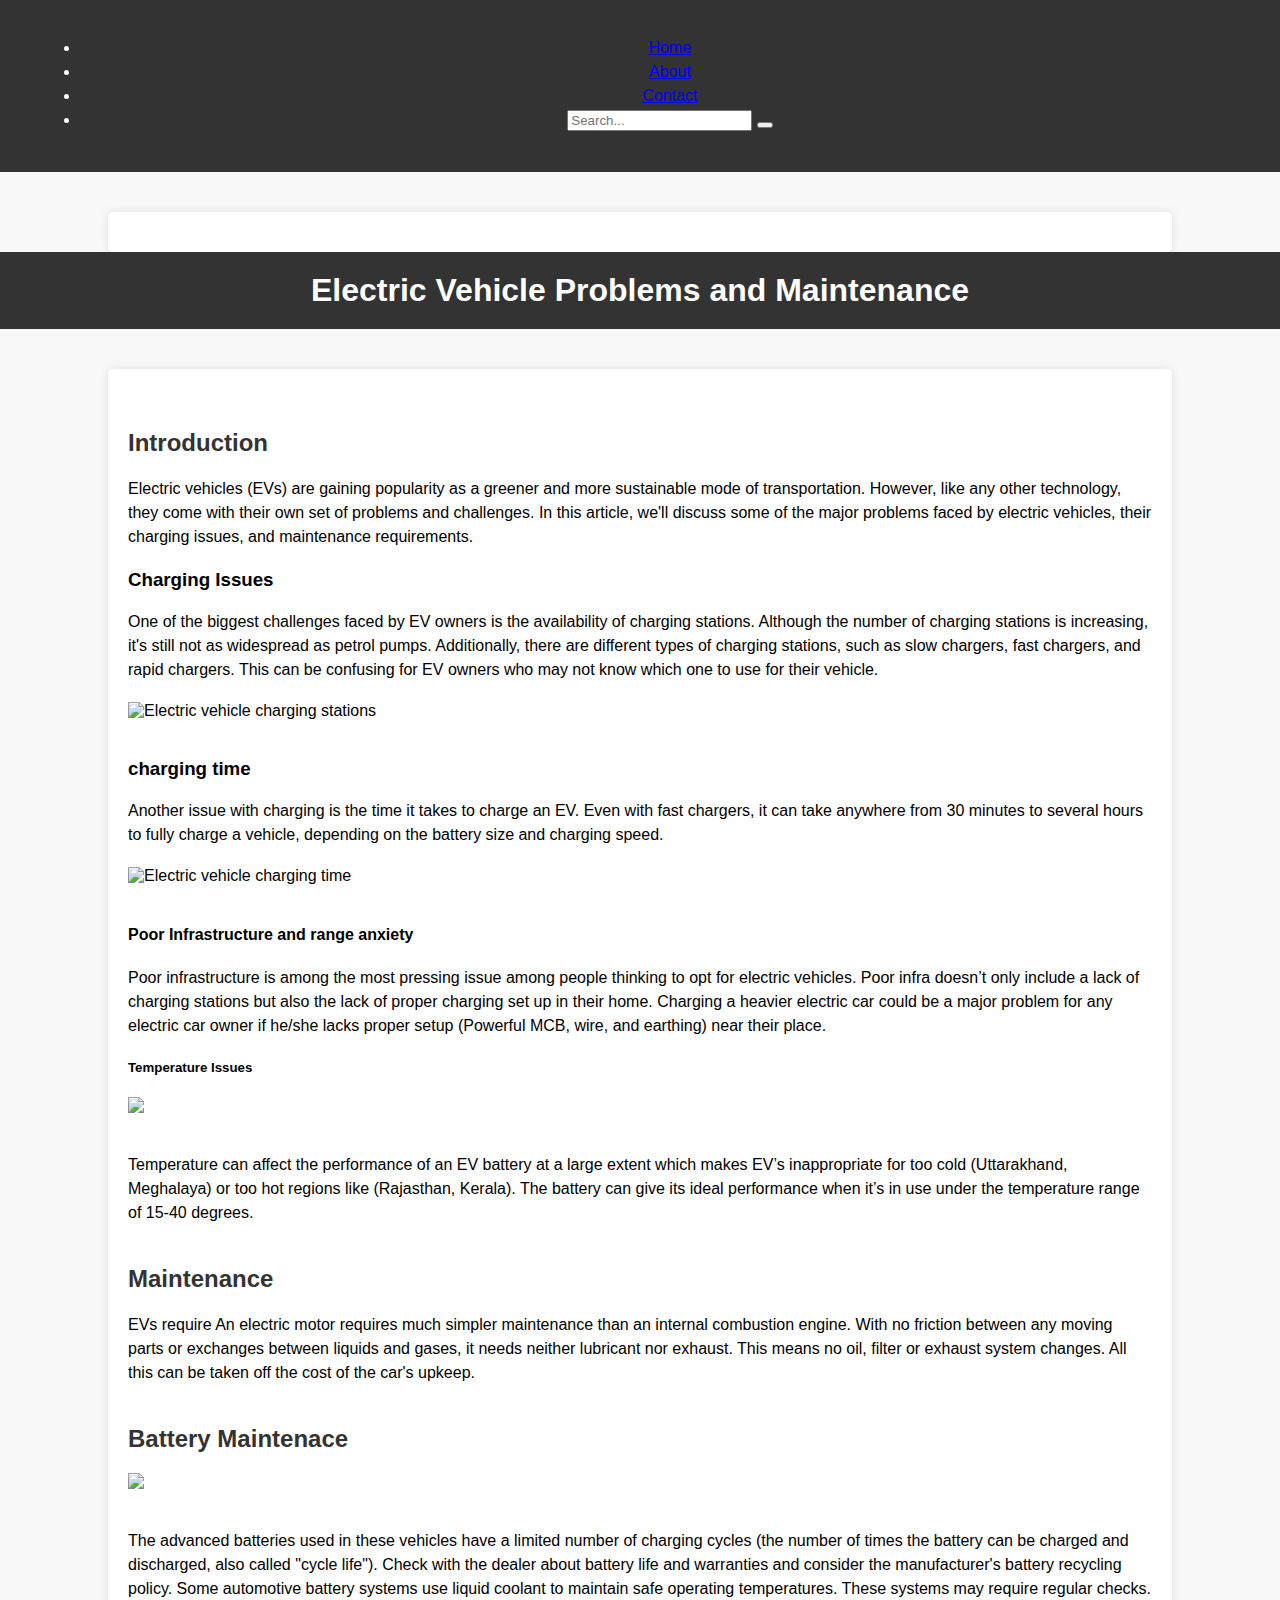
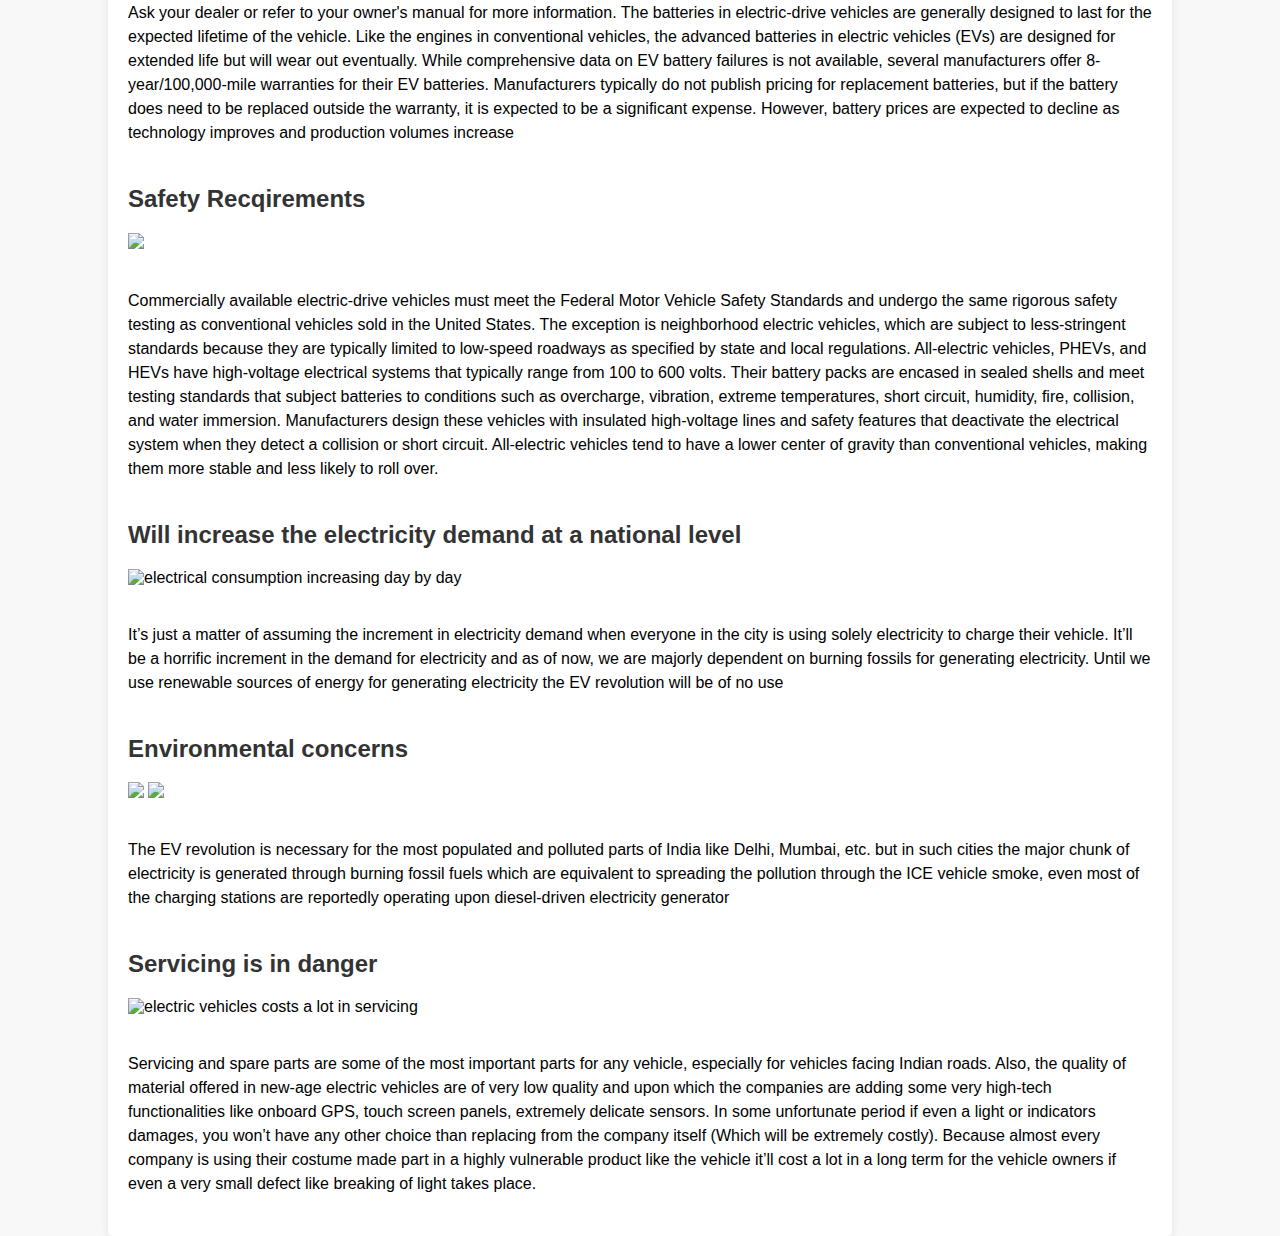
==== index.html @ a734d4d6 "Add files via upload" ====
<!DOCTYPE html>
<html>
    <head>

      

      <title>Search Bar Example</title>
      <link rel="stylesheet" type="text/css" href="C:\Users\BABAN KUMAR\Downloads\cheproject.css">
    </head>
    <body>
      <header>
        <nav>
          <div class="container">
            <ul>
              <li><a href="C:\Users\BABAN KUMAR\Downloads\CHEprojectfinal.html">Home</a></li>
              <li><a href="C:\Users\BABAN KUMAR\Downloads\cheprojectaboutsection.html">About</a></li>
              <li><a href="C:\Users\BABAN KUMAR\Downloads\newcontactfile.html">Contact</a></li>
              <li class="search">
                <form>
                  <input type="text" placeholder="Search...">
                  <button type="submit"><i class="fa fa-search"></i></button>
                </form>
              </li>
            </ul>
          </div>
        </nav>
      </header>
      
      <main>
        <!-- content goes here -->
      </main>
      
    </body>
    </html>
    
    <title>Electric Vehicle Problems and Maintenance</title>
    <meta name="viewport" content="width=device-width, initial-scale=1">
    <style>
      /* Global styles */
      body {
        font-family: Arial, sans-serif;
        background-color: #f8f8f8;
        margin: 0;
        padding: 0;
      }
      
      /* Header styles */
      header {
        background-color: #333;
        color: #fff;
        text-align: center;
        padding: 20px;
        margin-bottom: 40px;
      }
      
      header h1 {
        margin: 0;
      }
      
      /* Main content styles */
      main {
        width: 80%;
        margin: 0 auto;
        padding: 20px;
        background-color: #fff;
        box-shadow: 0 0 10px rgba(0, 0, 0, 0.1);
        border-radius: 5px;
      }
      
      h2 {
        color: #333;
        margin-top: 40px;
      }
      
      p {
        line-height: 1.5;
        margin-bottom: 20px;
      }
      
      ul {
        list-style: disc;
        margin-left: 20px;
        line-height: 1.5;
        margin-bottom: 20px;
      }
      
      /* Image styles */
      img {
        max-width: 100%;
        height: auto;
        margin-bottom: 20px;
      }
      
      /* Footer styles */
      footer {
        background-color: #333;
        color: #fff;
        text-align: center;
        padding: 10px;
        margin-top: 40px;
      }
      
      /* Responsive styles */
      @media (max-width: 768px) {
        main {
          width: 90%;
        }
      }
    </style>
  </head>
  <body>
    <header>
      <h1>Electric Vehicle Problems and Maintenance</h1>
    </header>
    <main>
      <h2>Introduction</h2>
      <p>Electric vehicles (EVs) are gaining popularity as a greener and more sustainable mode of transportation. However, like any other technology, they come with their own set of problems and challenges. In this article, we'll discuss some of the major problems faced by electric vehicles, their charging issues, and maintenance requirements.</p>
      
      <h3>Charging Issues</h3>
      <p>One of the biggest challenges faced by EV owners is the availability of charging stations. Although the number of charging stations is increasing, it's still not as widespread as petrol pumps. Additionally, there are different types of charging stations, such as slow chargers, fast chargers, and rapid chargers. This can be confusing for EV owners who may not know which one to use for their vehicle.</p>
      <img src="C:\Users\BABAN KUMAR\Downloads\chargingstationsimages.jpg" " alt="Electric vehicle charging stations">
      <h3>charging time</h3>
      <p>Another issue with charging is the time it takes to charge an EV. Even with fast chargers, it can take anywhere from 30 minutes to several hours to fully charge a vehicle, depending on the battery size and charging speed.</p>
      <img src="C:\Users\BABAN KUMAR\Downloads\electricvehicles charging.jpg" " alt="Electric vehicle charging time">
      

    <h4>Poor Infrastructure and range anxiety</h4>
    <p>Poor infrastructure is among the most pressing issue among people thinking to opt for electric vehicles. Poor infra doesn’t only include a lack of charging stations but also the lack of proper charging set up in their home. Charging a heavier electric car could be a major problem for any electric car owner if he/she lacks proper setup (Powerful MCB, wire, and earthing) near their place.</p>
    
    
    <h5>Temperature Issues</h5>
    <img src="C:\Users\BABAN KUMAR\Downloads\temperature.jpg">
    <p>Temperature can affect the performance of an EV battery at a large extent which makes EV’s inappropriate for too cold (Uttarakhand, Meghalaya) or too hot regions like (Rajasthan, Kerala). The battery can give its ideal performance when it’s in use under the temperature range of 15-40 degrees.</p>
      
    
    
    <h2>Maintenance</h2>
    <p>EVs require An electric motor requires much simpler maintenance than an internal combustion engine. With no friction between any moving parts or exchanges between liquids and gases, it needs neither lubricant nor exhaust. This means no oil, filter or exhaust system changes. All this can be taken off the cost of the car's upkeep.</p>
    
    <h2>Battery Maintenace</h2>
    <img src="C:\Users\BABAN KUMAR\Downloads\charging.webp">
    <p>The advanced batteries used in these vehicles have a limited number of charging cycles (the number of times the battery can be charged and discharged, also called "cycle life"). Check with the dealer about battery life and warranties and consider the manufacturer's battery recycling policy. Some automotive battery systems use liquid coolant to maintain safe operating temperatures. These systems may require regular checks. Ask your dealer or refer to your owner's manual for more information.

        The batteries in electric-drive vehicles are generally designed to last for the expected lifetime of the vehicle. Like the engines in conventional vehicles, the advanced batteries in electric vehicles (EVs) are designed for extended life but will wear out eventually. While comprehensive data on EV battery failures is not available, several manufacturers offer 8-year/100,000-mile warranties for their EV batteries.
        
        Manufacturers typically do not publish pricing for replacement batteries, but if the battery does need to be replaced outside the warranty, it is expected to be a significant expense. However, battery prices are expected to decline as technology improves and production volumes increase</p>
       
       
        <h2>Safety Recqirements</h2>
        <img src="C:\Users\BABAN KUMAR\Downloads\safety.jpg">
        <p>Commercially available electric-drive vehicles must meet the Federal Motor Vehicle Safety Standards and undergo the same rigorous safety testing as conventional vehicles sold in the United States. The exception is neighborhood electric vehicles, which are subject to less-stringent standards because they are typically limited to low-speed roadways as specified by state and local regulations.

            All-electric vehicles, PHEVs, and HEVs have high-voltage electrical systems that typically range from 100 to 600 volts. Their battery packs are encased in sealed shells and meet testing standards that subject batteries to conditions such as overcharge, vibration, extreme temperatures, short circuit, humidity, fire, collision, and water immersion. Manufacturers design these vehicles with insulated high-voltage lines and safety features that deactivate the electrical system when they detect a collision or short circuit. All-electric vehicles tend to have a lower center of gravity than conventional vehicles, making them more stable and less likely to roll over.</p>
    
    
            <h2>Will increase the electricity demand at a national level</h2>
            <img src="C:\Users\BABAN KUMAR\Downloads\electricity consumption.png" " alt="electrical consumption increasing day by day">
    <p>It’s just a matter of assuming the increment in electricity demand when everyone in the city is using solely electricity to charge their vehicle. It’ll be a horrific increment in the demand for electricity and as of now, we are majorly dependent on burning fossils for generating electricity.
        Until we use renewable sources of energy for generating electricity the EV revolution will be of no use</p> 
    
    
        <h2> Environmental concerns</h2>
        <img src="C:\Users\BABAN KUMAR\Downloads\evs.jpg">
        <img  src="C:\Users\BABAN KUMAR\Downloads\evs1.jpg">
    <p>The EV revolution is necessary for the most populated and polluted parts of India like Delhi, Mumbai, etc. but in such cities the major chunk of electricity is generated through burning fossil fuels which are equivalent to spreading the pollution through the ICE vehicle smoke, even most of the charging stations are reportedly operating upon diesel-driven electricity generator</p>
    
    
    <h2>Servicing is in danger</h2>
    <img src="C:\Users\BABAN KUMAR\Downloads\electric vehicles costs.webp" " alt="electric vehicles costs a lot in servicing">
    <p>Servicing and spare parts are some of the most important parts for any vehicle, especially for vehicles facing Indian roads. Also, the quality of material offered in new-age electric vehicles are of very low quality and upon which the companies are adding some very high-tech functionalities like onboard GPS, touch screen panels, extremely delicate sensors. In some unfortunate period if even a light or indicators damages, you won’t have any other choice than replacing from the company itself (Which will be extremely costly). Because almost every company is using their costume made part in a highly vulnerable product like the vehicle it’ll cost a lot in a long term for the vehicle owners if even a very small defect like breaking of light takes place.</p>
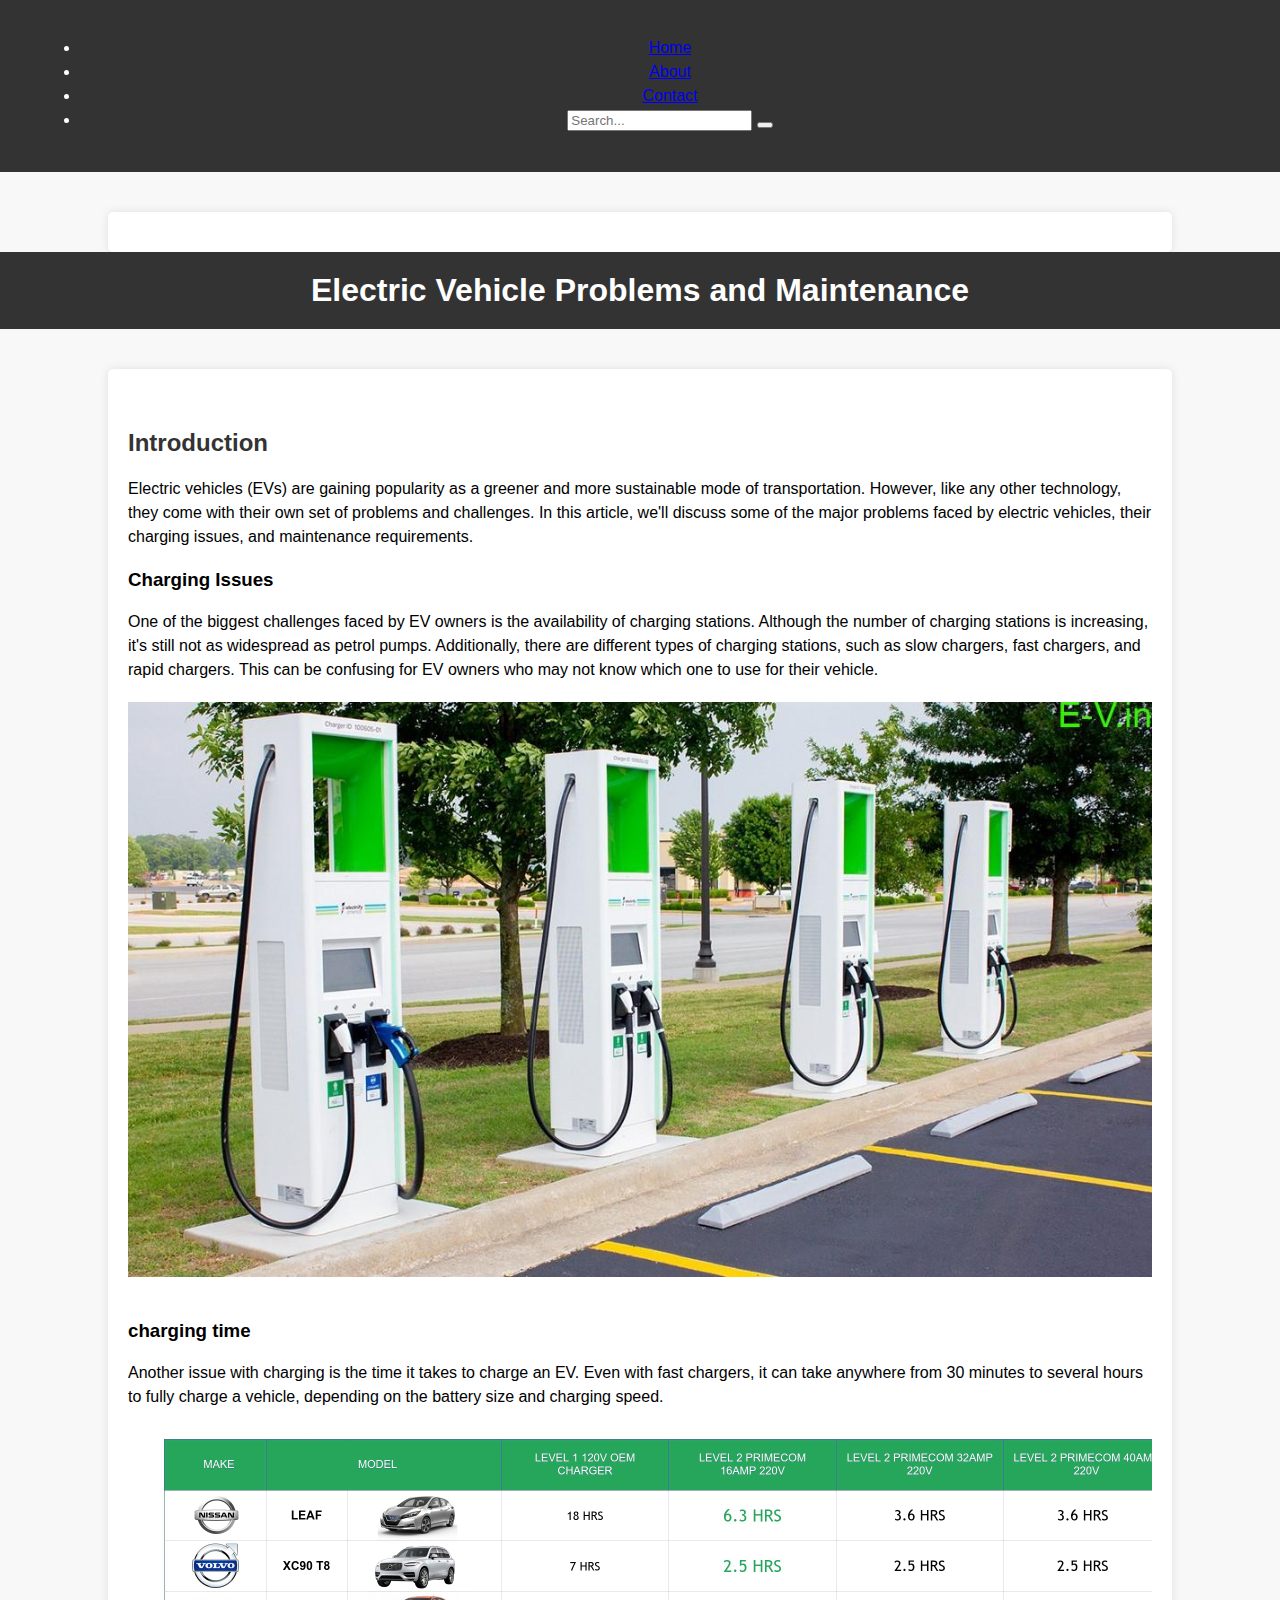
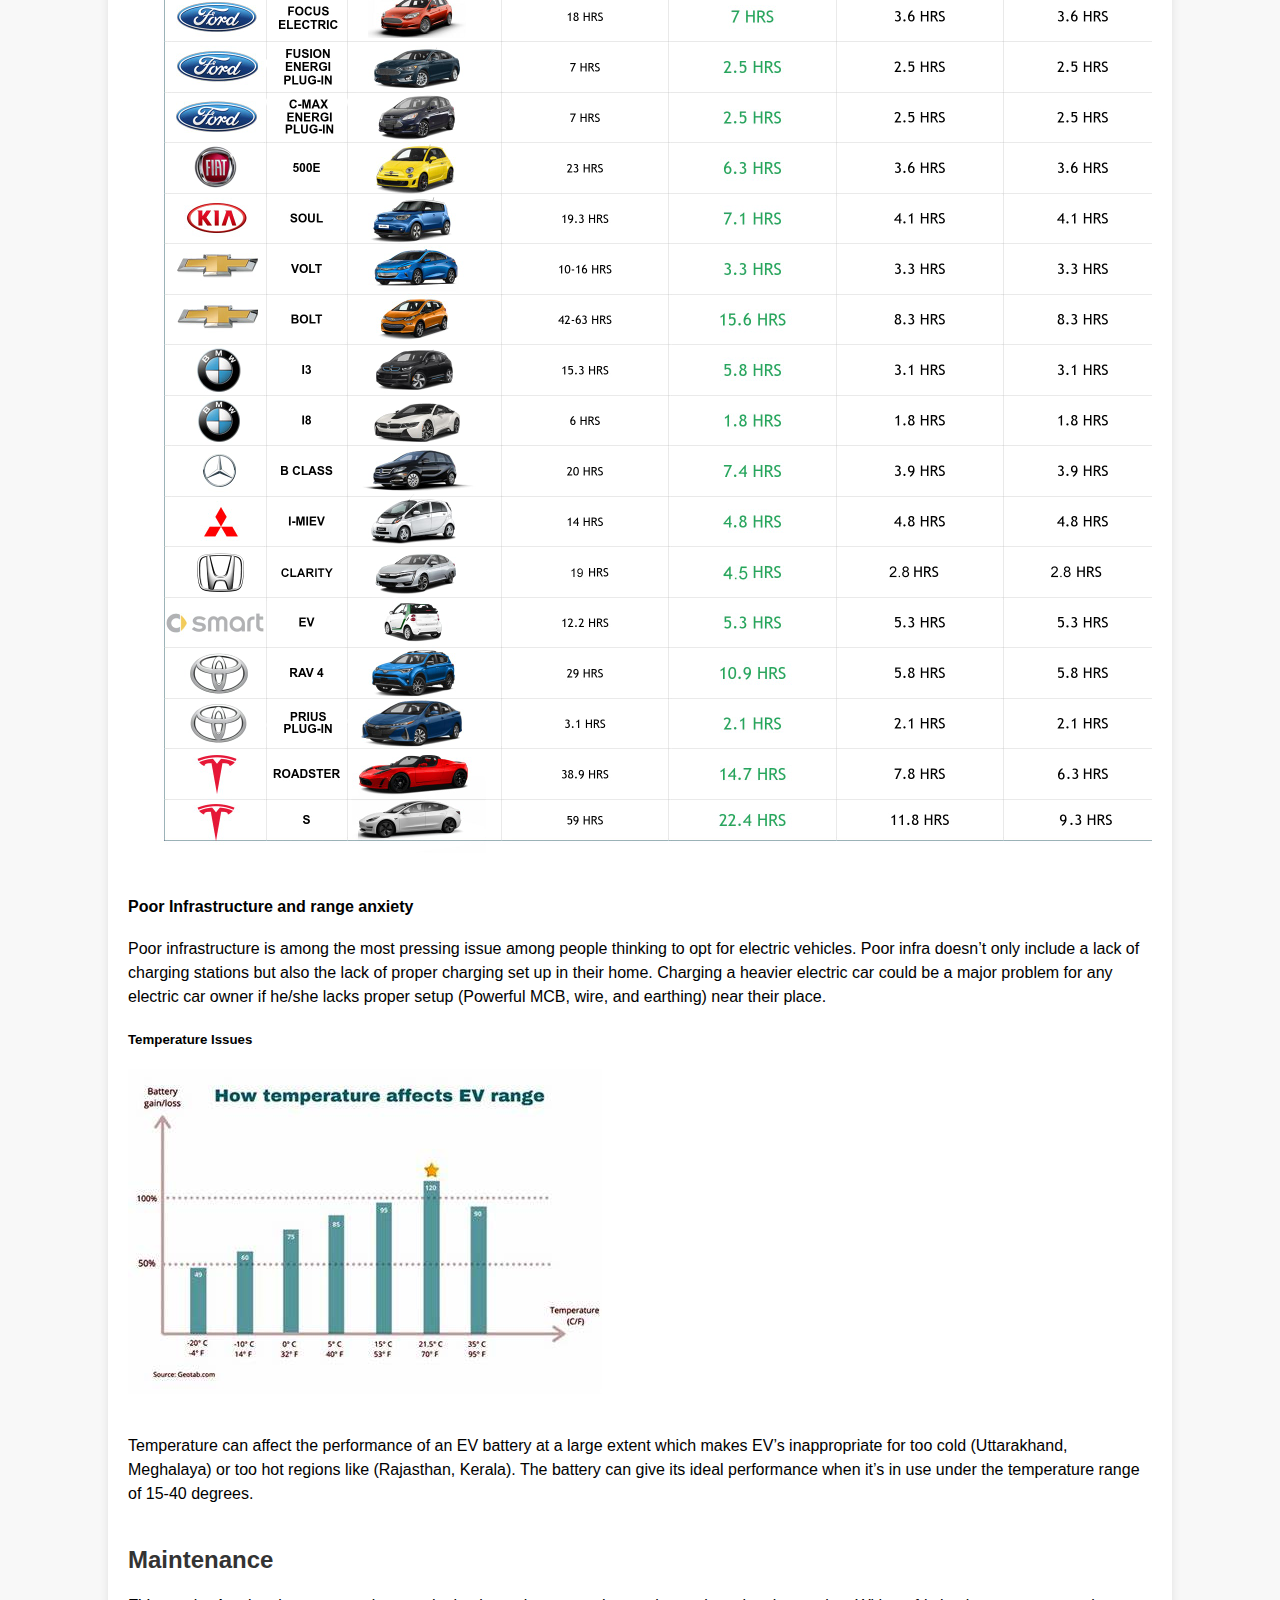
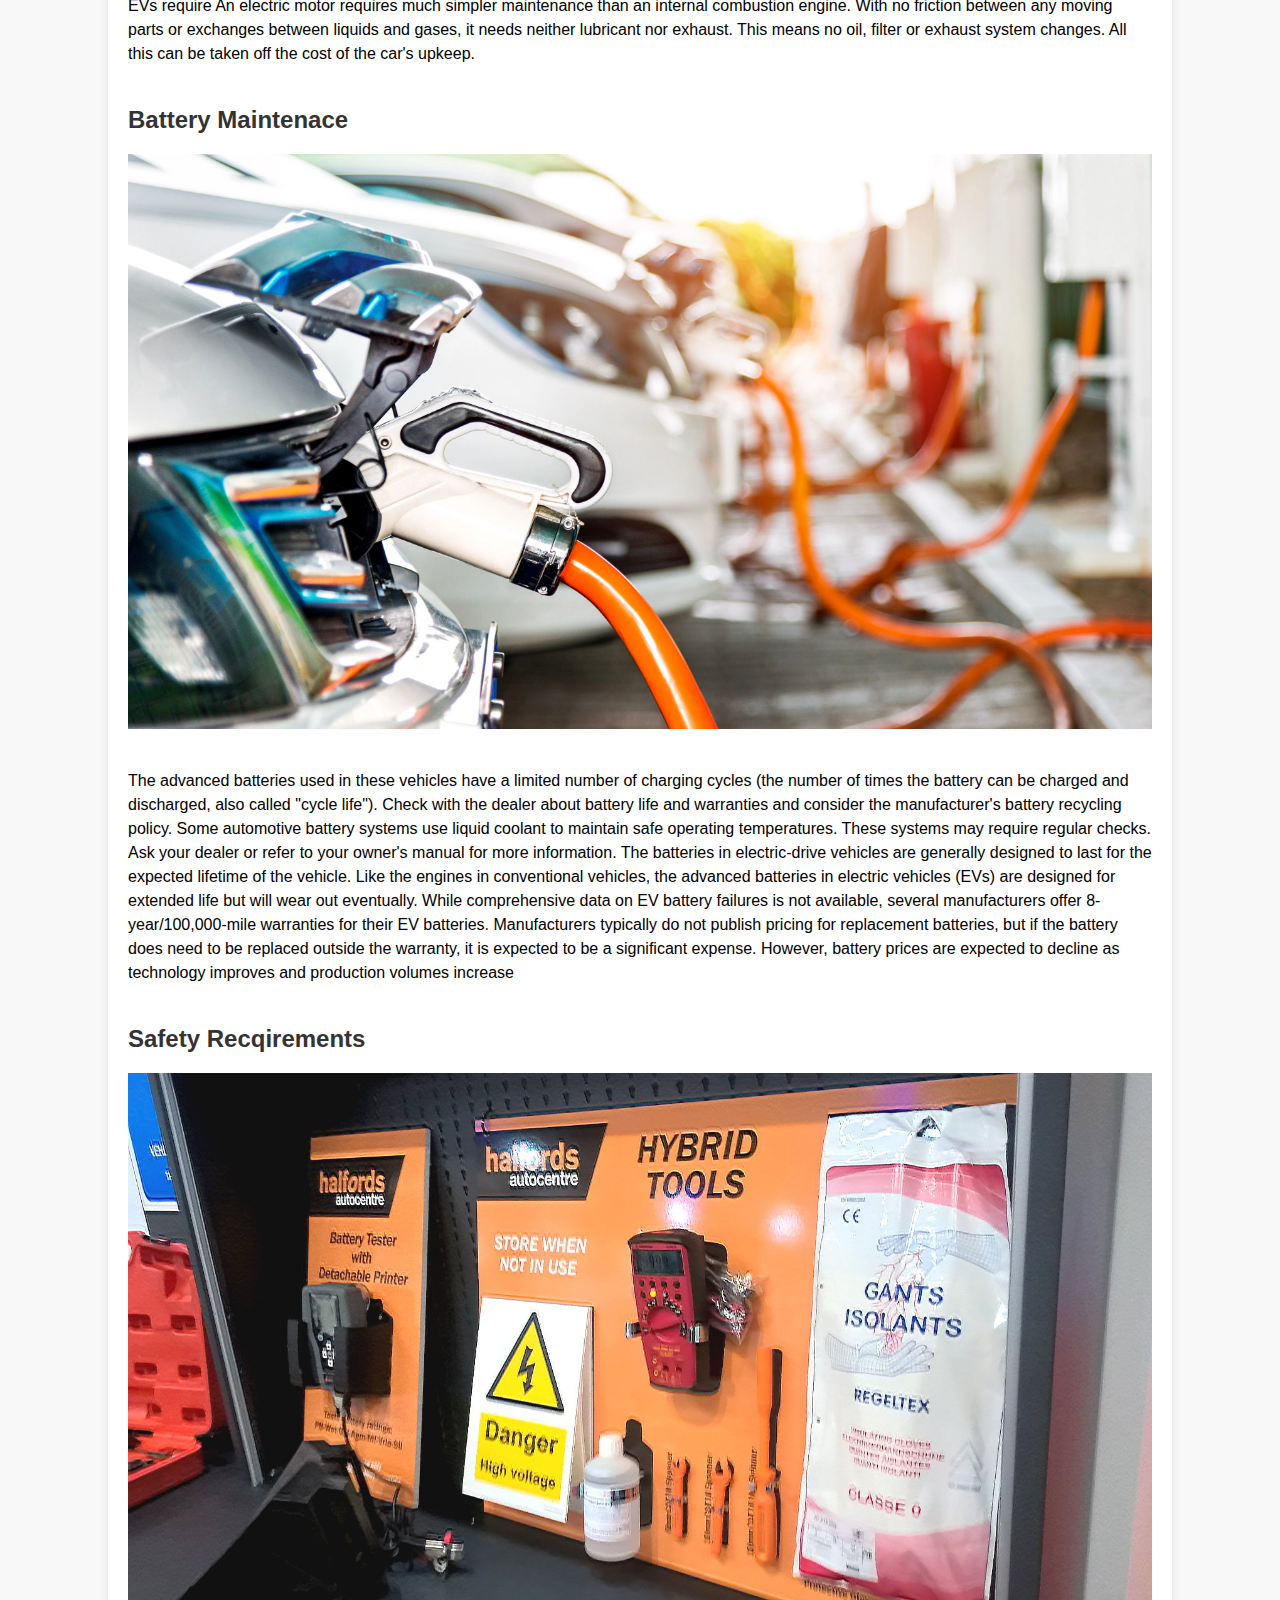
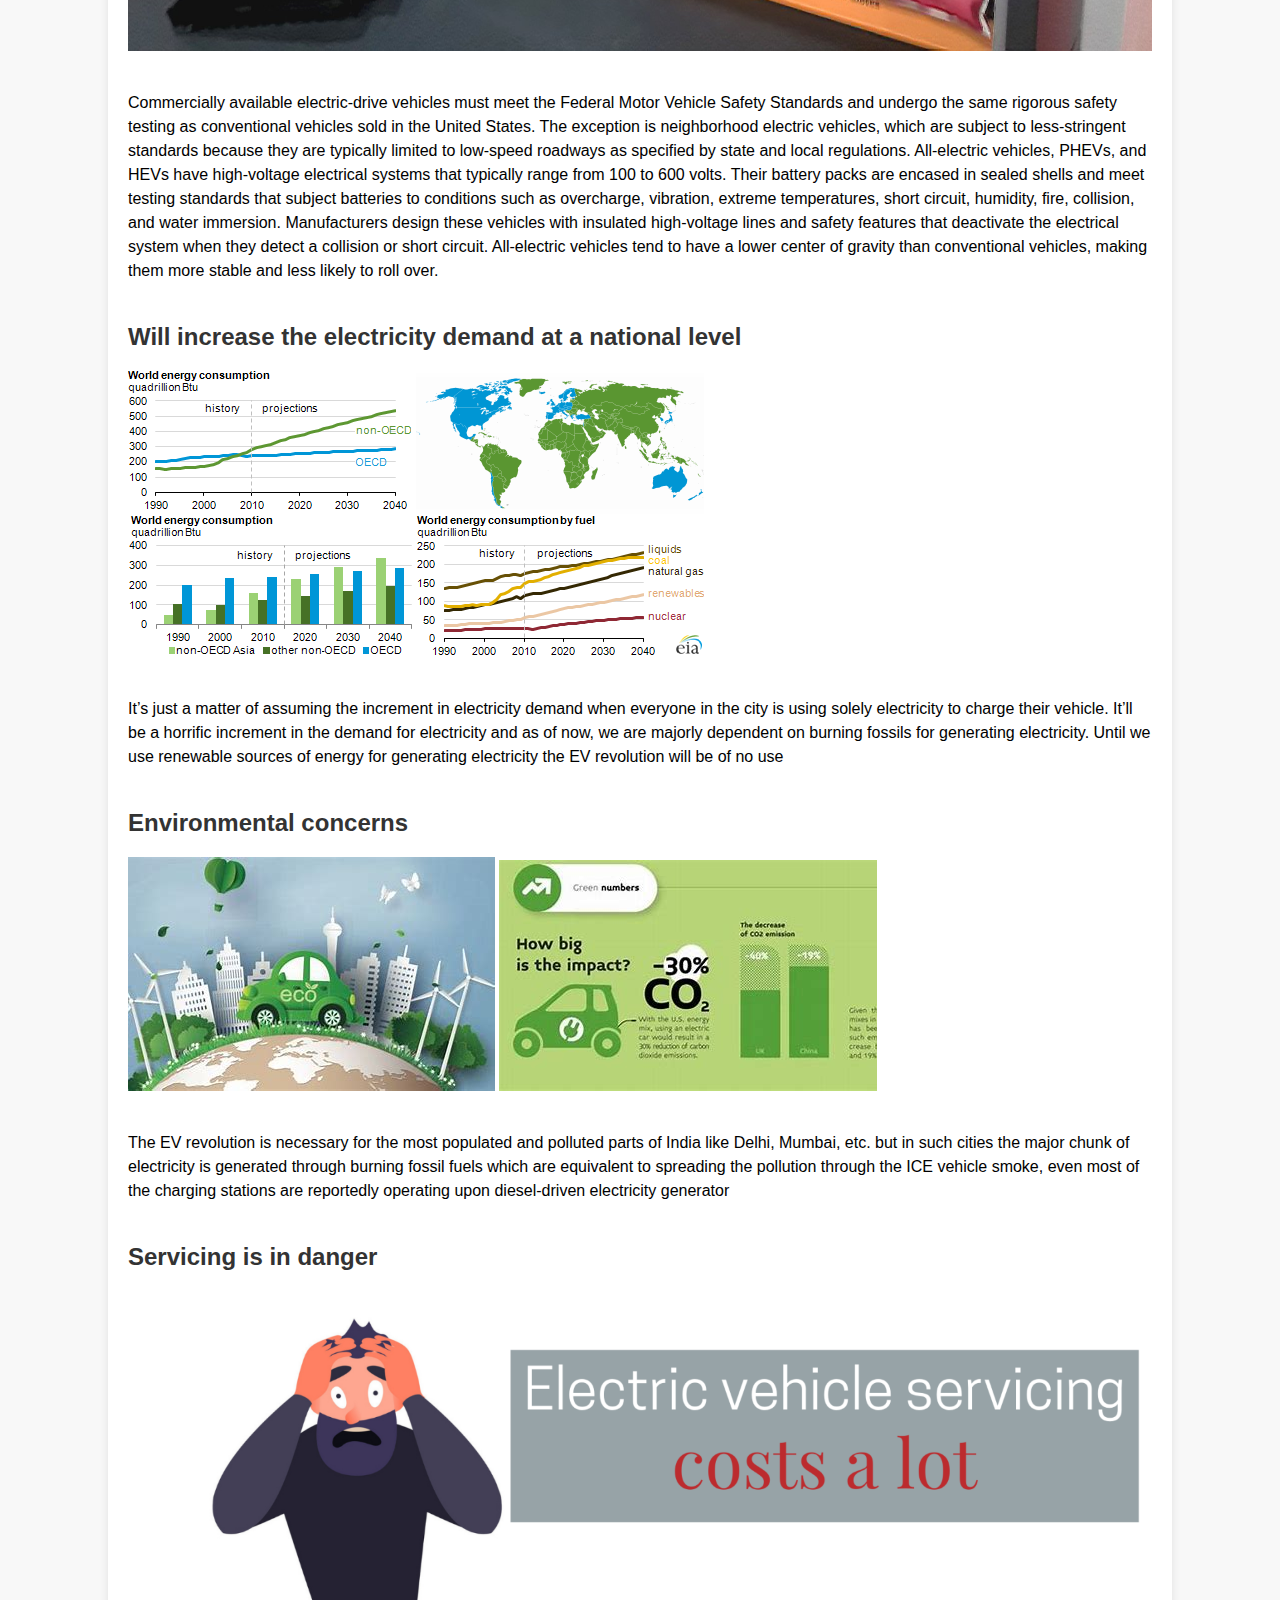
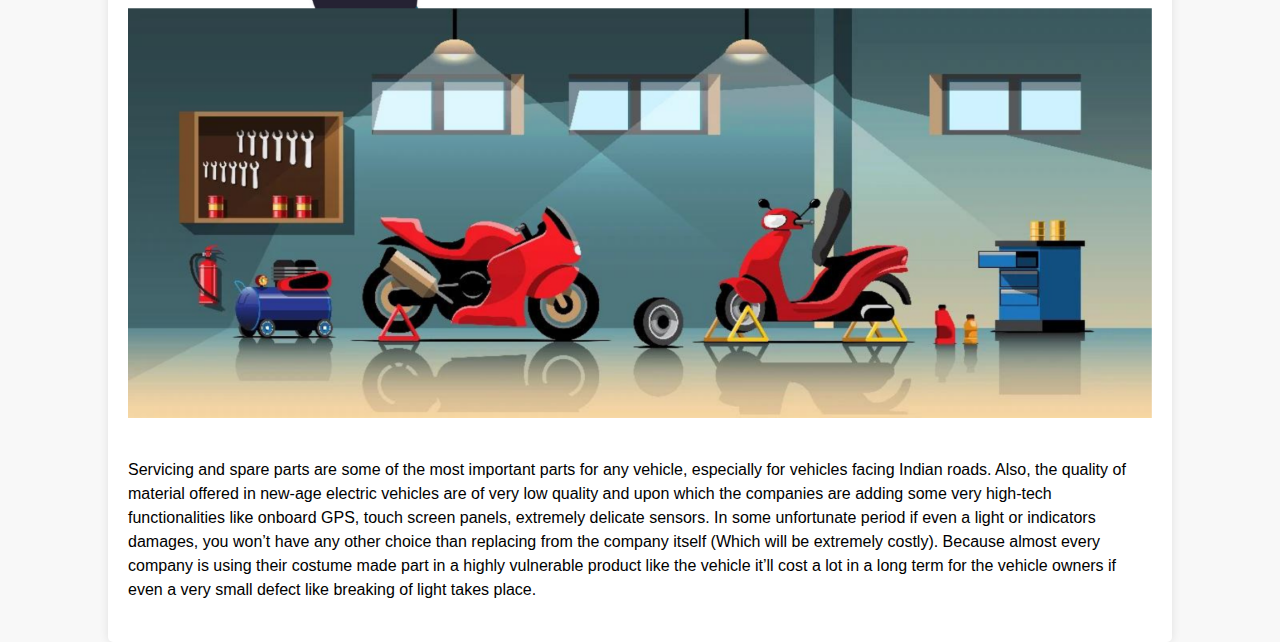
==== commit cdb54da7: "Update index.html" ====
--- a/index.html
+++ b/index.html
@@ -5,16 +5,16 @@
       
 
       <title>Search Bar Example</title>
-      <link rel="stylesheet" type="text/css" href="C:\Users\BABAN KUMAR\Downloads\cheproject.css">
+      <link rel="stylesheet" type="text/css" href="cheproject.css">
     </head>
     <body>
       <header>
         <nav>
           <div class="container">
             <ul>
-              <li><a href="C:\Users\BABAN KUMAR\Downloads\CHEprojectfinal.html">Home</a></li>
-              <li><a href="C:\Users\BABAN KUMAR\Downloads\cheprojectaboutsection.html">About</a></li>
-              <li><a href="C:\Users\BABAN KUMAR\Downloads\newcontactfile.html">Contact</a></li>
+              <li><a href="CHEprojectfinal.html">Home</a></li>
+              <li><a href="cheprojectaboutsection.html">About</a></li>
+              <li><a href="newcontactfile.html">Contact</a></li>
               <li class="search">
                 <form>
                   <input type="text" placeholder="Search...">
@@ -118,10 +118,10 @@
       
       <h3>Charging Issues</h3>
       <p>One of the biggest challenges faced by EV owners is the availability of charging stations. Although the number of charging stations is increasing, it's still not as widespread as petrol pumps. Additionally, there are different types of charging stations, such as slow chargers, fast chargers, and rapid chargers. This can be confusing for EV owners who may not know which one to use for their vehicle.</p>
-      <img src="C:\Users\BABAN KUMAR\Downloads\chargingstationsimages.jpg" " alt="Electric vehicle charging stations">
+      <img src="chargingstationsimages.jpg" " alt="Electric vehicle charging stations">
       <h3>charging time</h3>
       <p>Another issue with charging is the time it takes to charge an EV. Even with fast chargers, it can take anywhere from 30 minutes to several hours to fully charge a vehicle, depending on the battery size and charging speed.</p>
-      <img src="C:\Users\BABAN KUMAR\Downloads\electricvehicles charging.jpg" " alt="Electric vehicle charging time">
+      <img src="electricvehicles charging.jpg" " alt="Electric vehicle charging time">
       
 
     <h4>Poor Infrastructure and range anxiety</h4>
@@ -129,7 +129,7 @@
     
     
     <h5>Temperature Issues</h5>
-    <img src="C:\Users\BABAN KUMAR\Downloads\temperature.jpg">
+    <img src="temperature.jpg">
     <p>Temperature can affect the performance of an EV battery at a large extent which makes EV’s inappropriate for too cold (Uttarakhand, Meghalaya) or too hot regions like (Rajasthan, Kerala). The battery can give its ideal performance when it’s in use under the temperature range of 15-40 degrees.</p>
       
     
@@ -138,7 +138,7 @@
     <p>EVs require An electric motor requires much simpler maintenance than an internal combustion engine. With no friction between any moving parts or exchanges between liquids and gases, it needs neither lubricant nor exhaust. This means no oil, filter or exhaust system changes. All this can be taken off the cost of the car's upkeep.</p>
     
     <h2>Battery Maintenace</h2>
-    <img src="C:\Users\BABAN KUMAR\Downloads\charging.webp">
+    <img src="charging.webp">
     <p>The advanced batteries used in these vehicles have a limited number of charging cycles (the number of times the battery can be charged and discharged, also called "cycle life"). Check with the dealer about battery life and warranties and consider the manufacturer's battery recycling policy. Some automotive battery systems use liquid coolant to maintain safe operating temperatures. These systems may require regular checks. Ask your dealer or refer to your owner's manual for more information.
 
         The batteries in electric-drive vehicles are generally designed to last for the expected lifetime of the vehicle. Like the engines in conventional vehicles, the advanced batteries in electric vehicles (EVs) are designed for extended life but will wear out eventually. While comprehensive data on EV battery failures is not available, several manufacturers offer 8-year/100,000-mile warranties for their EV batteries.
@@ -147,25 +147,25 @@
        
        
         <h2>Safety Recqirements</h2>
-        <img src="C:\Users\BABAN KUMAR\Downloads\safety.jpg">
+        <img src="safety.jpg">
         <p>Commercially available electric-drive vehicles must meet the Federal Motor Vehicle Safety Standards and undergo the same rigorous safety testing as conventional vehicles sold in the United States. The exception is neighborhood electric vehicles, which are subject to less-stringent standards because they are typically limited to low-speed roadways as specified by state and local regulations.
 
             All-electric vehicles, PHEVs, and HEVs have high-voltage electrical systems that typically range from 100 to 600 volts. Their battery packs are encased in sealed shells and meet testing standards that subject batteries to conditions such as overcharge, vibration, extreme temperatures, short circuit, humidity, fire, collision, and water immersion. Manufacturers design these vehicles with insulated high-voltage lines and safety features that deactivate the electrical system when they detect a collision or short circuit. All-electric vehicles tend to have a lower center of gravity than conventional vehicles, making them more stable and less likely to roll over.</p>
     
     
             <h2>Will increase the electricity demand at a national level</h2>
-            <img src="C:\Users\BABAN KUMAR\Downloads\electricity consumption.png" " alt="electrical consumption increasing day by day">
+            <img src="electricity consumption.png" " alt="electrical consumption increasing day by day">
     <p>It’s just a matter of assuming the increment in electricity demand when everyone in the city is using solely electricity to charge their vehicle. It’ll be a horrific increment in the demand for electricity and as of now, we are majorly dependent on burning fossils for generating electricity.
         Until we use renewable sources of energy for generating electricity the EV revolution will be of no use</p> 
     
     
         <h2> Environmental concerns</h2>
-        <img src="C:\Users\BABAN KUMAR\Downloads\evs.jpg">
-        <img  src="C:\Users\BABAN KUMAR\Downloads\evs1.jpg">
+        <img src="evs.jpg">
+        <img  src="evs1.jpg">
     <p>The EV revolution is necessary for the most populated and polluted parts of India like Delhi, Mumbai, etc. but in such cities the major chunk of electricity is generated through burning fossil fuels which are equivalent to spreading the pollution through the ICE vehicle smoke, even most of the charging stations are reportedly operating upon diesel-driven electricity generator</p>
     
     
     <h2>Servicing is in danger</h2>
-    <img src="C:\Users\BABAN KUMAR\Downloads\electric vehicles costs.webp" " alt="electric vehicles costs a lot in servicing">
+    <img src="electric vehicles costs.webp" " alt="electric vehicles costs a lot in servicing">
     <p>Servicing and spare parts are some of the most important parts for any vehicle, especially for vehicles facing Indian roads. Also, the quality of material offered in new-age electric vehicles are of very low quality and upon which the companies are adding some very high-tech functionalities like onboard GPS, touch screen panels, extremely delicate sensors. In some unfortunate period if even a light or indicators damages, you won’t have any other choice than replacing from the company itself (Which will be extremely costly). Because almost every company is using their costume made part in a highly vulnerable product like the vehicle it’ll cost a lot in a long term for the vehicle owners if even a very small defect like breaking of light takes place.</p>
-    +    
